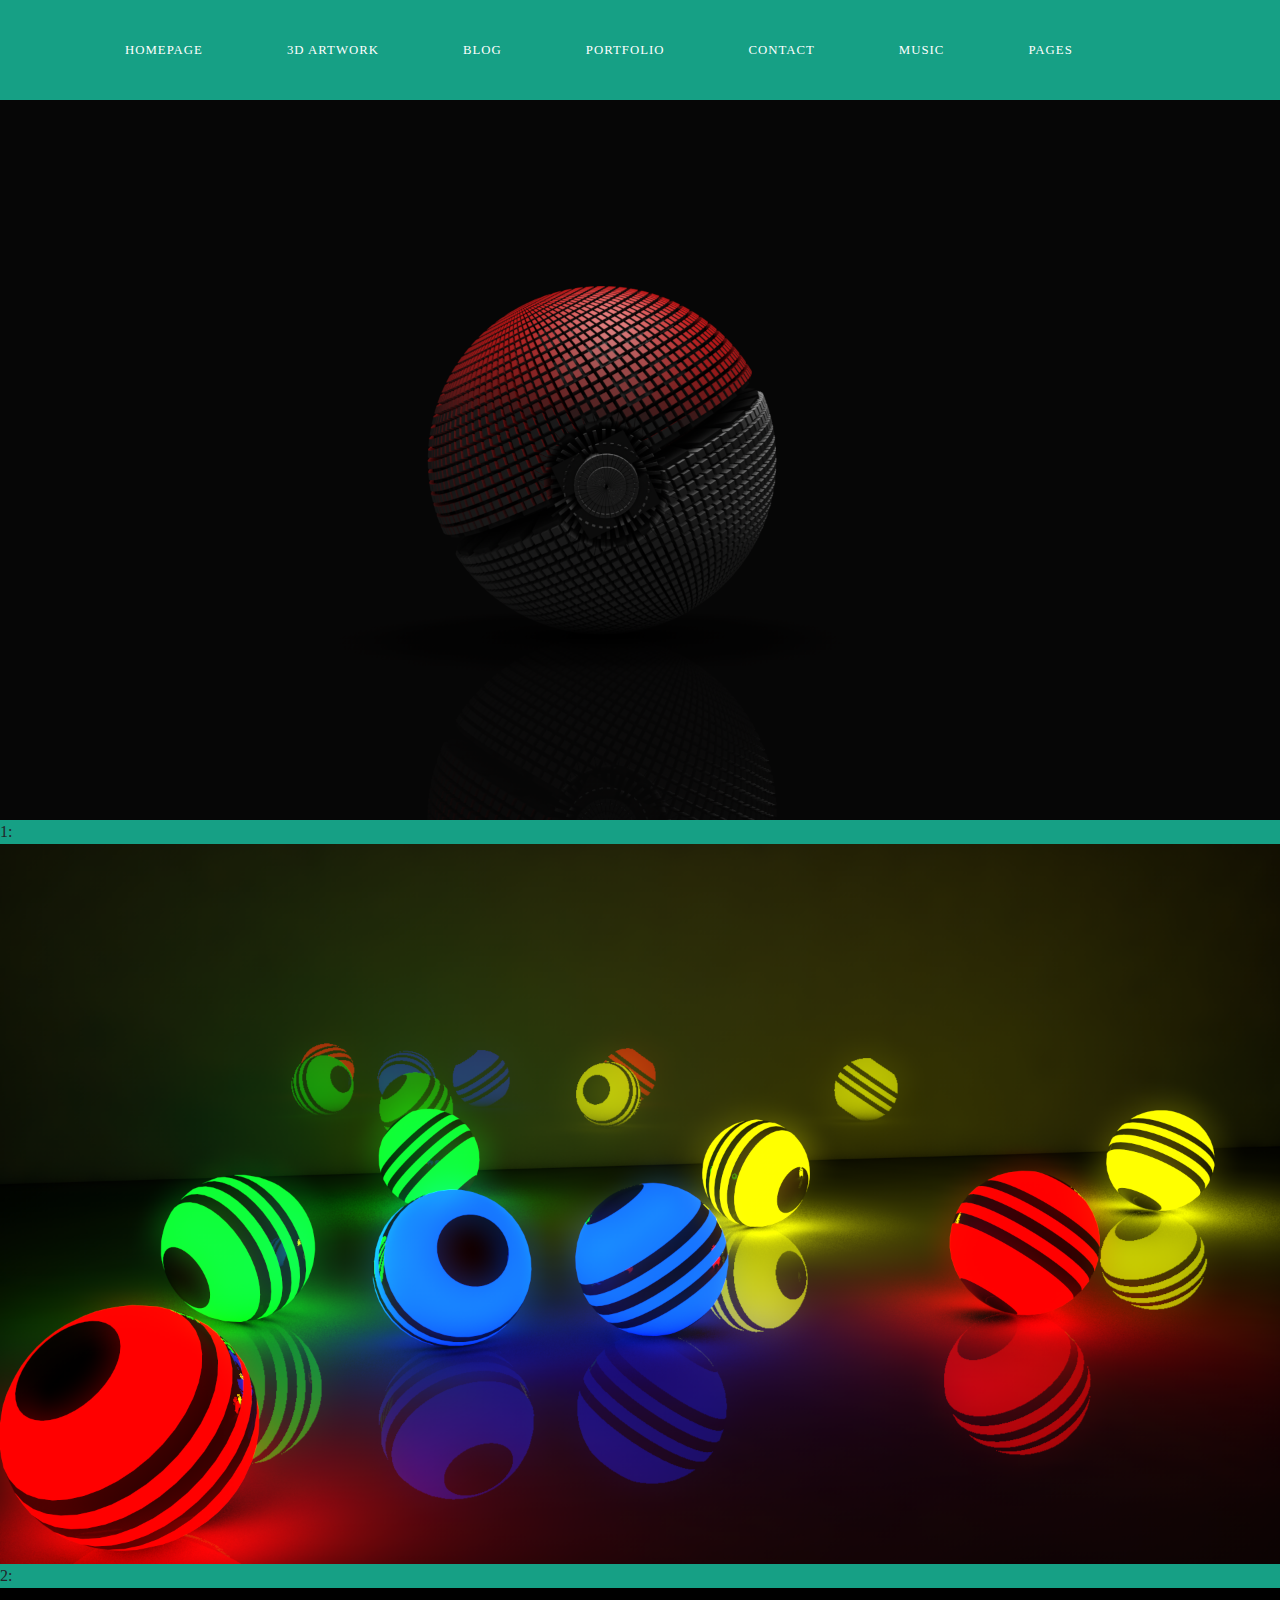
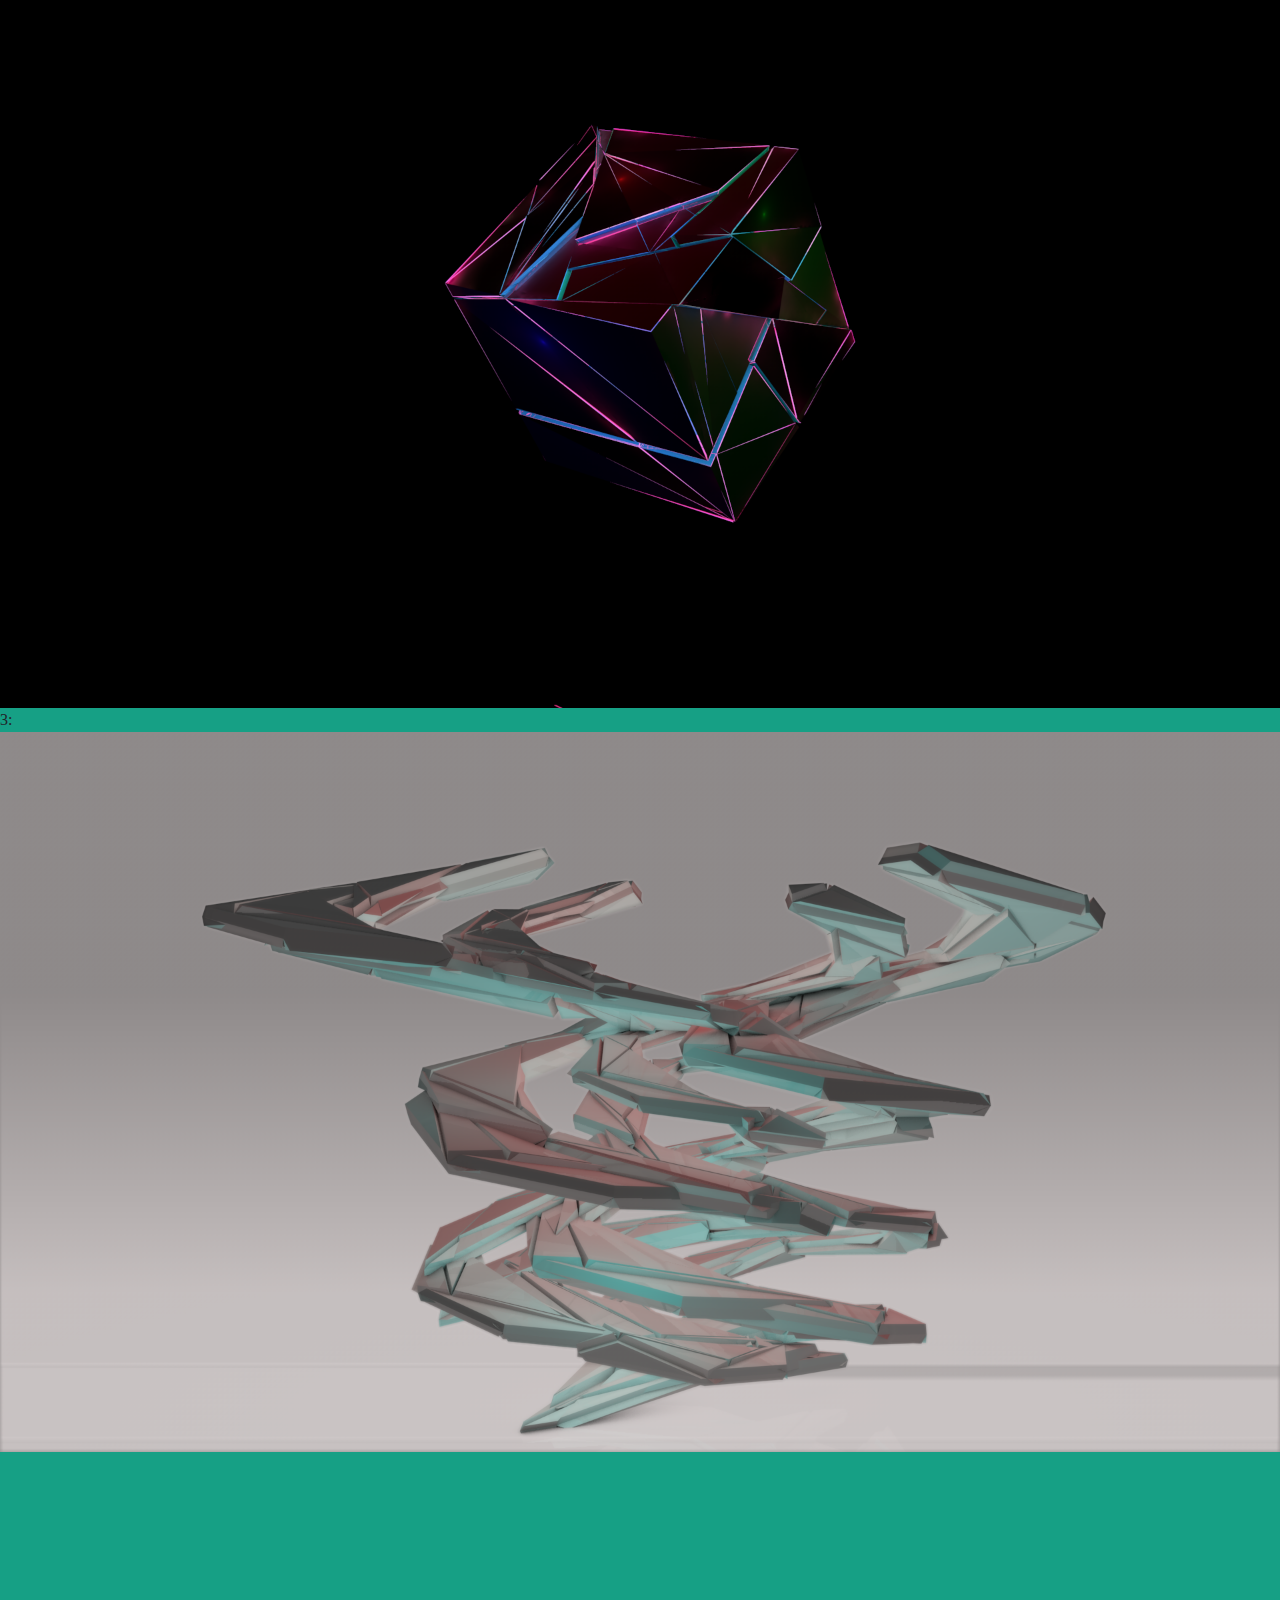
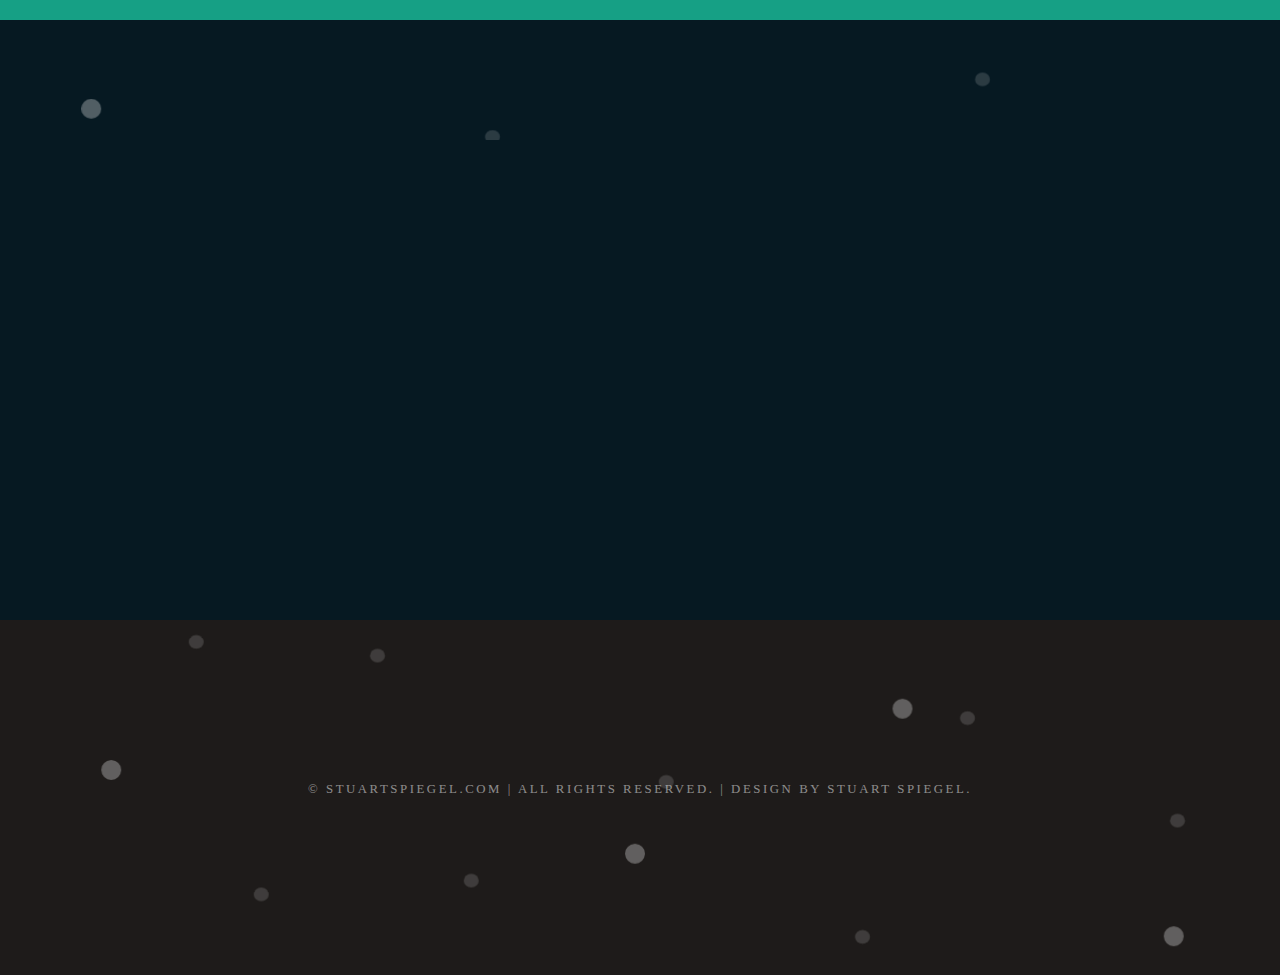
==== 3D Artwork/3DArtwork.html @ cf5a098a "Update to my Website" ====
<!-- Stuart Spiegel, Date: 2/25/2019 -->
<!DOCTYPE html>
<html lang="en">
<html>
  <head>
   <!-- Bootstrap CSS -->
   
<link rel="stylesheet" href="https://stackpath.bootstrapcdn.com/bootstrap/4.3.1/css/bootstrap.min.css" integrity="sha384-ggOyR0iXCbMQv3Xipma34MD+dH/1fQ784/j6cY/iJTQUOhcWr7x9JvoRxT2MZw1T" crossorigin="anonymous">
<!-- jQuery first, then Popper.js, then Bootstrap JS -->
<script src="https://code.jquery.com/jquery-3.3.1.slim.min.js" integrity="sha384-q8i/X+965DzO0rT7abK41JStQIAqVgRVzpbzo5smXKp4YfRvH+8abtTE1Pi6jizo" crossorigin="anonymous"></script>
<script src="https://cdnjs.cloudflare.com/ajax/libs/popper.js/1.14.7/umd/popper.min.js" integrity="sha384-UO2eT0CpHqdSJQ6hJty5KVphtPhzWj9WO1clHTMGa3JDZwrnQq4sF86dIHNDz0W1" crossorigin="anonymous"></script>
<script src="https://stackpath.bootstrapcdn.com/bootstrap/4.3.1/js/bootstrap.min.js" integrity="sha384-JjSmVgyd0p3pXB1rRibZUAYoIIy6OrQ6VrjIEaFf/nJGzIxFDsf4x0xIM+B07jRM" crossorigin="anonymous"></script>
   <!-- Ref to style sheet -->
<link rel="stylesheet" href="/css/main.css">
<link rel="stylesheet" href="/css/button.css">
<link rel="stylesheet" href="/css/fonts.css">
<link rel="stylesheet" href="/css/Snow.css">
<link rel="stylesheet" href="/css/effects.css">
   <!-- ********************************************************************************** -->
  </head>
<body>
  <div id="wrapper">
    <div id="menu-wrapper">
      <div id="menu" class="container">
        <ul>
          <li><a href="/index.html">Homepage</a></li>
            <li><a href="/3D Artwork/3DArtwork.html">3D ArtWork</a></li>
            <li><a href="/Blog/blog.html">Blog</a></li>
            <li><a href="/Portfolio/Portfolio.html">Portfolio</a></li>
            <li><a href="/Contact/Contact.html">Contact</a></li>
            <li><a href='/Music/music.html'>Music</a></li>
            <li><a href="/Pages/pages.html">Pages</a></li>
        </ul>
      </div>
      <!-- end #menu -->
  <!-- ************************************************************************************* -->
<div class="gallery">
  <a target="_blank" href="pokeball.jpg">
    <img src="/img/pokeball.png" alt="Pokeball" width=100% height=100%>
  </a>
  <div class="desc">1: </div>
</div>

<div class="gallery">
  <a target="_blank" href="glow.png">
    <img src="/img/glow.png" alt="Glow" width=100% height=100%>
  </a>
  <div class="desc">2: </div>
</div>

<div class="gallery">
  <a target="_blank" href="surface.png">
    <img src="/img/surface.png" alt="Surface" width=100% height=100%>
  </a> 
  <div class="desc">3: </div>
</div>

<div class="gallery">
  <a target="_blank" href=curve.png>
    <img src="/img/curve.png" alt="Curve" width=100%  height=100%>
  </a>
</div>

<!-- End Gallery -->
<br>
<br>
<br>
<br>
  <br>
  <br>
  <br>
<!-- Start SNOW_ANIMATION Code -->
<div class="hero">
    <div class="snow">
        <svg xmlns="http://www.w3.org/2000/svg" viewBox="0 0 1024 1536" preserveAspectRatio="xMidYMax slice">
        <g fill="#FFF" fill-opacity=".15" transform="translate(55 42)">
         <g id="snow-bottom-layer">
          <ellipse cx="6" cy="1009.5" rx="6" ry="5.5"/>
          <ellipse cx="138" cy="1110.5" rx="6" ry="5.5"/>
          <ellipse cx="398" cy="1055.5" rx="6" ry="5.5"/>
          <ellipse cx="719" cy="1284.5" rx="6" ry="5.5"/>
          <ellipse cx="760" cy="1155.5" rx="6" ry="5.5"/>
          <ellipse cx="635" cy="1459.5" rx="6" ry="5.5"/>
          <ellipse cx="478" cy="1335.5" rx="6" ry="5.5"/>
          <ellipse cx="322" cy="1414.5" rx="6" ry="5.5"/>
          <ellipse cx="247" cy="1234.5" rx="6" ry="5.5"/>
          <ellipse cx="154" cy="1425.5" rx="6" ry="5.5"/>
          <ellipse cx="731" cy="773.5" rx="6" ry="5.5"/>
          <ellipse cx="599" cy="874.5" rx="6" ry="5.5"/>
          <ellipse cx="339" cy="819.5" rx="6" ry="5.5"/>
          <ellipse cx="239" cy="1004.5" rx="6" ry="5.5"/>
          <ellipse cx="113" cy="863.5" rx="6" ry="5.5"/>
          <ellipse cx="102" cy="1223.5" rx="6" ry="5.5"/>
          <ellipse cx="395" cy="1155.5" rx="6" ry="5.5"/>
          <ellipse cx="826" cy="943.5" rx="6" ry="5.5"/>
          <ellipse cx="626" cy="1054.5" rx="6" ry="5.5"/>
          <ellipse cx="887" cy="1366.5" rx="6" ry="5.5"/>
          <ellipse cx="6" cy="241.5" rx="6" ry="5.5"/>
          <ellipse cx="138" cy="342.5" rx="6" ry="5.5"/>
          <ellipse cx="398" cy="287.5" rx="6" ry="5.5"/>
          <ellipse cx="719" cy="516.5" rx="6" ry="5.5"/>
          <ellipse cx="760" cy="387.5" rx="6" ry="5.5"/>
          <ellipse cx="635" cy="691.5" rx="6" ry="5.5"/>
          <ellipse cx="478" cy="567.5" rx="6" ry="5.5"/>
          <ellipse cx="322" cy="646.5" rx="6" ry="5.5"/>
          <ellipse cx="247" cy="466.5" rx="6" ry="5.5"/>
          <ellipse cx="154" cy="657.5" rx="6" ry="5.5"/>
          <ellipse cx="731" cy="5.5" rx="6" ry="5.5"/>
          <ellipse cx="599" cy="106.5" rx="6" ry="5.5"/>
          <ellipse cx="339" cy="51.5" rx="6" ry="5.5"/>
          <ellipse cx="239" cy="236.5" rx="6" ry="5.5"/>
          <ellipse cx="113" cy="95.5" rx="6" ry="5.5"/>
          <ellipse cx="102" cy="455.5" rx="6" ry="5.5"/>
          <ellipse cx="395" cy="387.5" rx="6" ry="5.5"/>
          <ellipse cx="826" cy="175.5" rx="6" ry="5.5"/>
          <ellipse cx="626" cy="286.5" rx="6" ry="5.5"/>
          <ellipse cx="887" cy="598.5" rx="6" ry="5.5"/>
         </g>
        </g>
        <g fill="#FFF" fill-opacity=".3" transform="translate(65 63)">
         <g id="snow-top-layer">
          <circle cx="8" cy="776" r="8"/>
          <circle cx="189" cy="925" r="8"/>
          <circle cx="548" cy="844" r="8"/>
          <circle cx="685" cy="1115" r="8"/>
          <circle cx="858" cy="909" r="8"/>
          <circle cx="874" cy="1438" r="8" transform="rotate(180 874 1438)"/>
          <circle cx="657" cy="1256" r="8" transform="rotate(180 657 1256)"/>
          <circle cx="443" cy="1372" r="8" transform="rotate(180 443 1372)"/>
          <circle cx="339" cy="1107" r="8" transform="rotate(180 339 1107)"/>
          <circle cx="24" cy="1305" r="8" transform="rotate(180 24 1305)"/>
          <circle cx="8" cy="8" r="8"/>
          <circle cx="189" cy="157" r="8"/>
          <circle cx="548" cy="76" r="8"/>
          <circle cx="685" cy="347" r="8"/>
          <circle cx="858" cy="141" r="8"/>
          <circle cx="874" cy="670" r="8" transform="rotate(180 874 670)"/>
          <circle cx="657" cy="488" r="8" transform="rotate(180 657 488)"/>
          <circle cx="443" cy="604" r="8" transform="rotate(180 443 604)"/>
          <circle cx="339" cy="339" r="8" transform="rotate(180 339 339)"/>
          <circle cx="24" cy="537" r="8" transform="rotate(180 24 537)"/>
         </g>
        </g>
    </svg>
    </div>
    <br>
    <br>
    <br>
    <br>
    <br>
  <!-- Primary Div for Animation -->
  <div class="hero">
    
  </div>
<!-- END ANIMATION -->    
</body>
<!-- start footer -->
<div id="footer-wrapper">
  <div id="copyright" class="container">
  	<p>&copy; StuartSpiegel.com | All rights reserved. | Design by Stuart Spiegel.</p>
  </div>
<!--********************************************************-->
</html>
---- css/main.css ----
/*
CSS DOC 1: ref
Author: Stuart Spiegel
Date: 2/22/2019
Updated: 6/25/2019
Updated: 9/8/2019
*/

/*
--CSS Definitions for BACKGROUND and FOREGROUND Page Elements --
*/

html, body{
	font-family: 'Times New Roman', Times, serif;
	background-position: center;
	background-color: #3f3f3f;
	height: auto;
	width: auto;
	overflow-x: hidden;
	overflow-y: auto;
}

img.frame {
	/* Set rules to fill background */
	min-height: 100%;
	min-width: auto;
	  
	/* Set up proportionate scaling */
	width: auto;
	height: auto;
	
	/* Set up positioning */
	position: fixed;
	top: 0;
	left: 0;
  }

/* Rules for the Main Content Container */
#container { margin: 0 auto; width: 989px; background: white; overflow-y: auto; }


/*
Slight Menu Shadow 
*/
menu {
	box-shadow: 5px 10px #888888;
}

h1, h2, h3 {
	font-family: Arial, Helvetica, sans-serif;
	font-size: 42;
	text-align: center;
	letter-spacing: 18pt;
	margin: 0;
	padding: 0;
	color: #333333;
}
h4 {
	font-family: Verdana, Geneva, Tahoma, sans-serif;
	text-shadow: 0 1px 1px #fff;
	text-align: center;
	font-size: 24pt;

}
/*
Header_5 is defined for the log-in page ONLY
*/
h5 {
	font-family: 'Times New Roman', Times, serif;
	color: greenyellow;

}


hr {
margin: 17px 0 18px;
height: 0;
clear: both;
}

/* CSS for Link Table Element */
.table a
{
    display:block;
	text-decoration:none;
}

/* Style for Color chaning Span */
span:nth-child(1){
    color:blue;
}
span:nth-child(2){
    color: aqua;
}
span:nth-child(3){
    color: red;
}
span:nth-child(4){
	color: orange;
}
span:nth-child(5){
	color: green;
}
span:nth-child(6){
	color: yellow;
}

/*********************************************************************************/
/* List Styles                                                                   */
/*********************************************************************************/

	ul.style1
	{
		margin: 0;
		padding: 0;
		list-style: none;
	}

	ul.style1 li
	{
		border-top: solid 1px #E5E5E5;
		padding: 0.8em 0;
		align-content: center;

	}

	ul.style1 li:first-child
	{
		border-top: 0;
		padding-top: 0;
	}

	ul.style2
	{
		margin: 0;
		padding: 0;
		list-style: none;
	}

	ul.style2 li
	{
		border-top: solid 1px #E5E5E5;
		padding: 0.80em 0;
	}

	ul.style2 li:first-child
	{
		border-top: 0;
		padding-top: 0;
	}

/*********************************************************************************/
/* Social Icon Styles                                                            */
/*********************************************************************************/

	ul.contact
	{
		margin: 0;
		padding: 1.5em 0em 2.5em 0em;
		list-style: none;
	}

	ul.contact li
	{
		display: inline-block;
		padding: 0em 0.30em;
		font-size: 1em;
		content: "";
 		position: absolute;
 		z-index: 2;
 		left: 0;
 		right: 0;	
	}

	ul.contact li span
	{
		display: none;
		margin: 0;
		padding: 0;
	}

	ul.contact li a
	{
		color: #FFF;
		content: "";
 		position: absolute;
 		z-index: 2;
 		left: 0;
 		right: 0;	
	}

	 ul.contact li a:before
	{
		display: inline-block;
		background: #3f3f3f;
		width: 40px;
		height: 40px;
		line-height: 40px;
		text-align: center;
		color: #FFFFFF;
	} 

	

	ul.contact li a.icon-twitter:before { background: #2DAAE4; }
	ul.contact li a.icon-facebook:before { background: #39599F; }
	ul.contact li a.icon-dribbble:before { background: #C4376B;	}
	ul.contact li a.icon-tumblr:before { background: #31516A; }
	ul.contact li a.icon-rss:before { background: #F2600B; }


/*********************************************************************************/
/* Heading Titles                                                                */
/*********************************************************************************/

	.title
	{
		margin-bottom: 2em;
		text-transform: uppercase;
	}

	.title h2
	{
		font-weight: 400;
		font-size: 2em;
		color: #16a085;
		
	}

	.title .byline
	{
		letter-spacing: 0.15em;
		text-transform: uppercase;
		font-weight: 400;
		font-size: 0.90em;
		color: #6F6F6F;
		
	}

/** WRAPPER */

#wrapper {
	overflow-y: hidden;
}

.clearfix {
	clear: both;
}


/*********************************************************************************/
/* Wrappers                                                                      */
/*********************************************************************************/

#header-wrapper
{
	overflow: hidden;
	overflow-y: hidden;
	padding: 1em -1em -1em 0em;
	background: #333333;
}


/*********************************************************************************/
/* Header                                                                        */
/*********************************************************************************/

	#header
	{
		position: center;
		overflow: hidden;
		text-align: center;
	}

/*********************************************************************************/
/* Logo                                                                          */
/*********************************************************************************/

	#logo
	{
		width: 100%;
		height: 100%;
		margin: 0, 0, 0, 0;
		padding: -2em -2em;
		letter-spacing: 24pt;
		font-size: 42pt;
		font-family: 'Courier New', Courier;
		text-transform: uppercase;
		text-decoration-style: dashed;
		overflow-y: hidden; overflow-x:hidden;

		
	}

	#logo h1
	{
		letter-spacing: 24pt;
		font-size: 24pt;
		font-family: Cambria, Cochin, Georgia, Times, 'Times New Roman', serif;
		color: silver;
		overflow-y: auto; overflow-x:hidden;
		
	}

	#logo p
	{
		letter-spacing: 0.40em;
		color: #FFF;
	}

	#logo a
	{
		text-decoration: darkgoldenrod;
		color: #FFF;
	}

	

/*********************************************************************************/
/* Banner                                                                        */
/*********************************************************************************/


	/*This was the location of ERROR: Scrool bar in banner */
	/* Fixed by overflow-y: hidden not scroll */
	#banner
	{
		height: 100%;
		overflow-y: hidden; overflow-x:hidden;
	}


/** MENU */

#menu-wrapper
{
	background: #16a085;
	overflow: hidden;
}

#menu {
	overflow: hidden;
	height: 100px;
}

#menu ul {
	margin: 0;
	padding: 0px 0px 0px 0px;
	list-style: none;
	line-height: normal;
	text-align: left;
	text-decoration-style: dashed;
	text-decoration-color: blueviolet;
}

#menu li {
	display: inline-block;
	text-decoration-color: #C4376B;
}

#menu a {
	display: block;
	letter-spacing: 1px;
	padding: 0px 40px;
	text-decoration: slateblue;
	text-align: center;
	text-transform: uppercase;
	font-size: 0.80em;
	line-height: 100px;
	border: none;
	color: #FFF;
	
}

   #menu li a:before {
	content: "";
	position: absolute;
	z-index: -2;
	left: 0;
	right: 100%;
	bottom: 50%;
	background: #15bf86; /*** COLOR OF THE LINE ***/
	height: 3px; /*** THICKNESS OF THE LINE ***/
	-webkit-transition-property: right;
	transition-property: right;
	-webkit-transition-duration: 0.3s;
	transition-duration: 0.3s;
	-webkit-transition-timing-function: ease-out;
	transition-timing-function: ease-out;
   }
   #menu li a:hover {
	opacity: 1 !important;
	background-color: #C4376B;
   }
   #menu li a:hover:before {
	right: 0;
   }
   #menu li a:before {
	bottom: 10%;
   }

/** PAGE */

#page
{
	position: relative;
	overflow: auto;
	align-content: center;
	

}


/** CONTENT */

#content
{
	float: left;
	width: auto;
	height: auto;
	align-content: center;
}

/*********************************************************************************/
/* Sidebar                                                                       */
/*********************************************************************************/

	#sidebar
	{
		float: right;
		width: 354px;
	}

	#sidebar .title h2
	{
		font-size: 1.6em;
	}

	#sidebar .box1
	{
		margin-bottom: 3em;
	}


/*********************************************************************************/
/* Copyright                                                                     */
/*********************************************************************************/

	#copyright
	{
		overflow: hidden;
		padding: 5em 0em;
		text-align: center;
	}

	#copyright p
	{
		letter-spacing: 0.20em;
		text-align: center;
		text-transform: uppercase;
		font-size: 0.80em;
		color: rgba(255,255,255,.5);
	}

	#copyright a
	{
		text-decoration: none;
		color: rgba(255,255,255,.7);
	}

/*********************************************************************************/
/* Welcome                                                                       */
/*********************************************************************************/

	#welcome
	{
		overflow: hidden;
		padding: 5em 0em;
		border-bottom: 1px solid #E5E5E5;
		text-align: center;
	}

	#welcome h2
	{
		letter-spacing: 0.20em;
		text-transform: uppercase;
		font-size: 2.6em;
	}

	#welcome p
	{
		font-size: 1.3em;
	}

	#welcome .byline
	{
		display: block;
		padding: 0em 0em 1.5em 0em;
		letter-spacing: 0.15em;
		text-transform: uppercase;
		font-weight: 400;
		font-size: 1.2em;
		color: #6F6F6F;
	}

/*********************************************************************************/
/* Portfolio                                                                     */
/*********************************************************************************/

	#portfolio-wrapper
	{
		background: rgba(0,0,0,.04);
		padding: 6em 0em;
		color: rgba(255,255,255,.7);
	}

	#portfolio
	{
		overflow: hidden;
	}

	#portfolio .title h2
	{
		font-size: 1.2em;
		color: #FFF;
	}

	#portfolio .byline
	{
		font-size: 1em;
		color: #EEA7C1;
	}

	#column1,
	#column2,
	#column3,
	#column4
	{
		width: 282px;
	}

	#column1,
	#column2
	{
		float: left;
		margin-right: 24px;
	}

	#column3
	{
		float: left;
	}

	#column4
	{
		float: right;
	}

/*********************************************************************************/
/* Button Style                                                                  */
/*********************************************************************************/

	.button
	{
		display: inline-block;
		margin-top: 1.5em;
		padding: 1.50em 3em 1.50em 3em;
		background: #16a085;
		text-decoration: none;
		text-transform: uppercase;
		font-weight: 400;
		font-size: 0.90em;
		color: #FFF;
	}

		.button:before
		{
			display: inline-block;
			width: 40px;
			height: 40px;
			line-height: 40px;
			border-radius: 20px;
			text-align: center;
			color: #FFF;
		}

/*********************************************************************************/
/* Footer                                                                        */
/*********************************************************************************/

	#footer-wrapper
	{
		overflow: hidden;
		padding: 5em 0em;
		background: #1E1B1A;
		overflow-x: auto;
	}

	#footer
	{
		color: #ADADAD;
		overflow-x: auto;
	}

	#footer .title h2
	{
		font-weight: 400;
		font-size: 1.2em;
		color: #FFF;
	}

	#footer .title
	{
		border-color: #2D2926 !important;
	}

	#footer .style1 li
	{
		border-color: #2D2926 !important;
	}

	#footer .style1 a
	{
		font-size:1em;
		color: #B1B1B1;
	}

	#box1
	{
		float: left;
		width: 354px;
		margin-right: 24px;
		padding-right: 30px;
	}

	#box2
	{
		float: left;
		width: 200px;
		margin-left: 24px;
		padding-right: 0px;
	}

	#box3
	{
		float: right;
		width: 300px;
		padding-left: 0px;
	}

  /* Set a style for all buttons */
  button {
	background-color: #4CAF50;
	color: white;
	padding: 14px 20px;
	margin: 8px 0;
	border: none;
	cursor: pointer;
	width: 100%;
  }
  
  /* Add a hover effect for buttons */
  button:hover {
	opacity: 0.8;
  }
  
  /* Extra style for the cancel button (red) */
  .cancelbtn {
	width: auto;
	padding: 10px 18px;
	background-color: #f44336;
  }
  
  /* Center the avatar image inside this container */
  .imgcontainer {
	text-align: center;
	margin: 24px 0 12px 0;
  }
  
  
  /* The "Forgot password" text */
  span.psw {
	float: right;
	padding-top: 16px;
  }
  
  /* Change styles for span and cancel button on extra small screens */
  @media screen and (max-width: 300px) {
	span.psw {
	  display: block;
	  float: none;
	}
	.cancelbtn {
	  width: 100%;
	}
  }

  /* Clear floats */
  .clearfix::after {
	content: "";
	clear: both;
	display: table;
  }
  
  /* Change styles for cancel button and signup button on extra small screens */
  @media screen and (max-width: 300px) {
	.cancelbtn, .signupbtn {
	  width: 100%;
	}
  }

  /*
  Scaling Properties:
  */
  @viewport {
	width: device-width ;
	zoom: 1.0 ;
  }

  @-ms-viewport {
	width: device-width ;
  }
  /*
  Scaling for mobile Resolutions 
  */
  @media screen and (max-width: 320px) {
	/* comes into effect for screens less than or equal to 320 pixels */
	#somethingorother {
	  width: 120px ;
	}
  }
  @media screen and (min-width: 321px) and (max-width: 480px) {
	/* comes into effect for screens between 321 and 480 pixels (inclusive) */
	#somethingorother {
	  width: 320px ;
	}
  }
  @media screen and (min-width: 481px) {
	/* comes into effect for screens larger than or equal to 481 pixels */
	#somethingorother {
	  width: 480px ;
	}
  }
---- css/button.css ----
* {
  box-sizing: border-box;
  overflow: hidden;
  
}
/*
Style the form and form border 
*/
form{
  width: 100%;
  padding: 20px;
}

/*
style the login button
*/
button.loginbtn {
  width: 50%;
  align-content: center;
}

/*
Style the Cancel Button
*/
button.cancelbtn{
  width: 50%;
  align-content: center;
}


/* Style the search field */
form.input input[type=text] {
  padding: 10px;
  font-size: 17px;
  border: 1px solid grey;
  float: left;
  width: 80%;
  background: #f1f1f1;
}

/* Style the submit button */
form.button {
  display:inline-block;
  min-width: 50px;
  width: 80px;
  padding:5px 10px;
  background: #2196F3;
  color: white;
  font-size: 17px;
  border: 1px solid grey;
  border-left: none; /* Prevent double borders */
  cursor: pointer;
}


form.example button:hover {
  background: #0b7dda;
}

/* Clear floats */
form.example::after {
  content: "";
  clear: both;
  display: table;
}
---- css/fonts.css ----
@charset 'UTF-8';

@font-face
{
	font-family: 'FontAwesome';
	src: url('fonts/fontawesome-webfont.eot?v=3.0.1');
	src: url('fonts/fontawesome-webfont.eot?#iefix&v=3.0.1') format('embedded-opentype'),
	     url('fonts/fontawesome-webfont.woff?v=3.0.1') format('woff'),
	     url('fonts/fontawesome-webfont.ttf?v=3.0.1') format('truetype'),
	     url('fonts/fontawesome-webfont.svg#FontAwesome') format('svg');
	font-weight: normal;
	font-style: normal;
}

@font-face
{
	font-family: 'Font-Awesome-Social';
	src: url('fonts/fontawesome-social-webfont.eot');
	src: url('fonts/fontawesome-social-webfont.eot?#iefix') format('embedded-opentype'),
	     url('fonts/fontawesome-social-webfont.woff') format('woff'),
		 url('fonts/fontawesome-social-webfont.ttf') format('truetype'),
		 url('fonts/fontawesome-social-webfont.svg#Font-Awesome-More') format('svg');
	font-weight: normal;
	font-style: normal;
}

/*********************************************************************************/
/* Icons                                                                         */
/*********************************************************************************/

	.icon
	{
		text-decoration: none;
	}

		.icon:before
		{
			font-size: 1.25em;
			text-decoration: none;
			font-family: FontAwesome;
			font-weight: normal;
			font-style: normal;
			-webkit-text-rendering: optimizeLegibility;
			-moz-text-rendering: optimizeLegibility;
			-ms-text-rendering: optimizeLegibility;
			-o-text-rendering: optimizeLegibility;
			text-rendering: optimizeLegibility;
			-webkit-font-smoothing: antialiased;
			-moz-font-smoothing: antialiased;
			-ms-font-smoothing: antialiased;
			-o-font-smoothing: antialiased;
			font-smoothing: antialiased;
			-webkit-font-feature-settings: "liga" 1, "dlig" 1;
			-moz-font-feature-settings: "liga=1, dlig=1";
			-ms-font-feature-settings: "liga" 1, "dlig" 1;
			-o-font-feature-settings: "liga" 1, "dlig" 1;
			font-feature-settings: "liga" 1, "dlig" 1;
		}

		.icon-glass:before                { content: "\f000"; }
		.icon-music:before                { content: "\f001"; }
		.icon-search:before               { content: "\f002"; }
		.icon-envelope:before             { content: "\f003"; }
		.icon-heart:before                { content: "\f004"; }
		.icon-star:before                 { content: "\f005"; }
		.icon-star-empty:before           { content: "\f006"; }
		.icon-user:before                 { content: "\f007"; }
		.icon-film:before                 { content: "\f008"; }
		.icon-th-large:before             { content: "\f009"; }
		.icon-th:before                   { content: "\f00a"; }
		.icon-th-list:before              { content: "\f00b"; }
		.icon-ok:before                   { content: "\f00c"; }
		.icon-remove:before               { content: "\f00d"; }
		.icon-zoom-in:before              { content: "\f00e"; }

		.icon-zoom-out:before             { content: "\f010"; }
		.icon-off:before                  { content: "\f011"; }
		.icon-signal:before               { content: "\f012"; }
		.icon-cog:before                  { content: "\f013"; }
		.icon-trash:before                { content: "\f014"; }
		.icon-home:before                 { content: "\f015"; }
		.icon-file:before                 { content: "\f016"; }
		.icon-time:before                 { content: "\f017"; }
		.icon-road:before                 { content: "\f018"; }
		.icon-download-alt:before         { content: "\f019"; }
		.icon-download:before             { content: "\f01a"; }
		.icon-upload:before               { content: "\f01b"; }
		.icon-inbox:before                { content: "\f01c"; }
		.icon-play-circle:before          { content: "\f01d"; }
		.icon-repeat:before               { content: "\f01e"; }

		/* \f020 doesn't work in Safari. all shifted one down */
		.icon-refresh:before              { content: "\f021"; }
		.icon-list-alt:before             { content: "\f022"; }
		.icon-lock:before                 { content: "\f023"; }
		.icon-flag:before                 { content: "\f024"; }
		.icon-headphones:before           { content: "\f025"; }
		.icon-volume-off:before           { content: "\f026"; }
		.icon-volume-down:before          { content: "\f027"; }
		.icon-volume-up:before            { content: "\f028"; }
		.icon-qrcode:before               { content: "\f029"; }
		.icon-barcode:before              { content: "\f02a"; }
		.icon-tag:before                  { content: "\f02b"; }
		.icon-tags:before                 { content: "\f02c"; }
		.icon-book:before                 { content: "\f02d"; }
		.icon-bookmark:before             { content: "\f02e"; }
		.icon-print:before                { content: "\f02f"; }

		.icon-camera:before               { content: "\f030"; }
		.icon-font:before                 { content: "\f031"; }
		.icon-bold:before                 { content: "\f032"; }
		.icon-italic:before               { content: "\f033"; }
		.icon-text-height:before          { content: "\f034"; }
		.icon-text-width:before           { content: "\f035"; }
		.icon-align-left:before           { content: "\f036"; }
		.icon-align-center:before         { content: "\f037"; }
		.icon-align-right:before          { content: "\f038"; }
		.icon-align-justify:before        { content: "\f039"; }
		.icon-list:before                 { content: "\f03a"; }
		.icon-indent-left:before          { content: "\f03b"; }
		.icon-indent-right:before         { content: "\f03c"; }
		.icon-facetime-video:before       { content: "\f03d"; }
		.icon-picture:before              { content: "\f03e"; }

		.icon-pencil:before               { content: "\f040"; }
		.icon-map-marker:before           { content: "\f041"; }
		.icon-adjust:before               { content: "\f042"; }
		.icon-tint:before                 { content: "\f043"; }
		.icon-edit:before                 { content: "\f044"; }
		.icon-share:before                { content: "\f045"; }
		.icon-check:before                { content: "\f046"; }
		.icon-move:before                 { content: "\f047"; }
		.icon-step-backward:before        { content: "\f048"; }
		.icon-fast-backward:before        { content: "\f049"; }
		.icon-backward:before             { content: "\f04a"; }
		.icon-play:before                 { content: "\f04b"; }
		.icon-pause:before                { content: "\f04c"; }
		.icon-stop:before                 { content: "\f04d"; }
		.icon-forward:before              { content: "\f04e"; }

		.icon-fast-forward:before         { content: "\f050"; }
		.icon-step-forward:before         { content: "\f051"; }
		.icon-eject:before                { content: "\f052"; }
		.icon-chevron-left:before         { content: "\f053"; }
		.icon-chevron-right:before        { content: "\f054"; }
		.icon-plus-sign:before            { content: "\f055"; }
		.icon-minus-sign:before           { content: "\f056"; }
		.icon-remove-sign:before          { content: "\f057"; }
		.icon-ok-sign:before              { content: "\f058"; }
		.icon-question-sign:before        { content: "\f059"; }
		.icon-info-sign:before            { content: "\f05a"; }
		.icon-screenshot:before           { content: "\f05b"; }
		.icon-remove-circle:before        { content: "\f05c"; }
		.icon-ok-circle:before            { content: "\f05d"; }
		.icon-ban-circle:before           { content: "\f05e"; }

		.icon-arrow-left:before           { content: "\f060"; }
		.icon-arrow-right:before          { content: "\f061"; }
		.icon-arrow-up:before             { content: "\f062"; }
		.icon-arrow-down:before           { content: "\f063"; }
		.icon-share-alt:before            { content: "\f064"; }
		.icon-resize-full:before          { content: "\f065"; }
		.icon-resize-small:before         { content: "\f066"; }
		.icon-plus:before                 { content: "\f067"; }
		.icon-minus:before                { content: "\f068"; }
		.icon-asterisk:before             { content: "\f069"; }
		.icon-exclamation-sign:before     { content: "\f06a"; }
		.icon-gift:before                 { content: "\f06b"; }
		.icon-leaf:before                 { content: "\f06c"; }
		.icon-fire:before                 { content: "\f06d"; }
		.icon-eye-open:before             { content: "\f06e"; }

		.icon-eye-close:before            { content: "\f070"; }
		.icon-warning-sign:before         { content: "\f071"; }
		.icon-plane:before                { content: "\f072"; }
		.icon-calendar:before             { content: "\f073"; }
		.icon-random:before               { content: "\f074"; }
		.icon-comment:before              { content: "\f075"; }
		.icon-magnet:before               { content: "\f076"; }
		.icon-chevron-up:before           { content: "\f077"; }
		.icon-chevron-down:before         { content: "\f078"; }
		.icon-retweet:before              { content: "\f079"; }
		.icon-shopping-cart:before        { content: "\f07a"; }
		.icon-folder-close:before         { content: "\f07b"; }
		.icon-folder-open:before          { content: "\f07c"; }
		.icon-resize-vertical:before      { content: "\f07d"; }
		.icon-resize-horizontal:before    { content: "\f07e"; }

		.icon-bar-chart:before            { content: "\f080"; }
		.icon-twitter-sign:before         { content: "\f081"; }
		.icon-facebook-sign:before        { content: "\f082"; }
		.icon-camera-retro:before         { content: "\f083"; }
		.icon-key:before                  { content: "\f084"; }
		.icon-cogs:before                 { content: "\f085"; }
		.icon-comments:before             { content: "\f086"; }
		.icon-thumbs-up:before            { content: "\f087"; }
		.icon-thumbs-down:before          { content: "\f088"; }
		.icon-star-half:before            { content: "\f089"; }
		.icon-heart-empty:before          { content: "\f08a"; }
		.icon-signout:before              { content: "\f08b"; }
		.icon-linkedin-sign:before        { content: "\f08c"; }
		.icon-pushpin:before              { content: "\f08d"; }
		.icon-external-link:before        { content: "\f08e"; }

		.icon-signin:before               { content: "\f090"; }
		.icon-trophy:before               { content: "\f091"; }
		.icon-github-sign:before          { content: "\f092"; }
		.icon-upload-alt:before           { content: "\f093"; }
		.icon-lemon:before                { content: "\f094"; }
		.icon-phone:before                { content: "\f095"; }
		.icon-check-empty:before          { content: "\f096"; }
		.icon-bookmark-empty:before       { content: "\f097"; }
		.icon-phone-sign:before           { content: "\f098"; }
		.icon-twitter:before              { content: "\f099"; }
		.icon-facebook:before             { content: "\f09a"; }
		.icon-github:before               { content: "\f09b"; }
		.icon-unlock:before               { content: "\f09c"; }
		.icon-credit-card:before          { content: "\f09d"; }
		.icon-rss:before                  { content: "\f09e"; }

		.icon-hdd:before                  { content: "\f0a0"; }
		.icon-bullhorn:before             { content: "\f0a1"; }
		.icon-bell:before                 { content: "\f0a2"; }
		.icon-certificate:before          { content: "\f0a3"; }
		.icon-hand-right:before           { content: "\f0a4"; }
		.icon-hand-left:before            { content: "\f0a5"; }
		.icon-hand-up:before              { content: "\f0a6"; }
		.icon-hand-down:before            { content: "\f0a7"; }
		.icon-circle-arrow-left:before    { content: "\f0a8"; }
		.icon-circle-arrow-right:before   { content: "\f0a9"; }
		.icon-circle-arrow-up:before      { content: "\f0aa"; }
		.icon-circle-arrow-down:before    { content: "\f0ab"; }
		.icon-globe:before                { content: "\f0ac"; }
		.icon-wrench:before               { content: "\f0ad"; }
		.icon-tasks:before                { content: "\f0ae"; }

		.icon-filter:before               { content: "\f0b0"; }
		.icon-briefcase:before            { content: "\f0b1"; }
		.icon-fullscreen:before           { content: "\f0b2"; }

		.icon-group:before                { content: "\f0c0"; }
		.icon-link:before                 { content: "\f0c1"; }
		.icon-cloud:before                { content: "\f0c2"; }
		.icon-beaker:before               { content: "\f0c3"; }
		.icon-cut:before                  { content: "\f0c4"; }
		.icon-copy:before                 { content: "\f0c5"; }
		.icon-paper-clip:before           { content: "\f0c6"; }
		.icon-save:before                 { content: "\f0c7"; }
		.icon-sign-blank:before           { content: "\f0c8"; }
		.icon-reorder:before              { content: "\f0c9"; }
		.icon-list-ul:before              { content: "\f0ca"; }
		.icon-list-ol:before              { content: "\f0cb"; }
		.icon-strikethrough:before        { content: "\f0cc"; }
		.icon-underline:before            { content: "\f0cd"; }
		.icon-table:before                { content: "\f0ce"; }

		.icon-magic:before                { content: "\f0d0"; }
		.icon-truck:before                { content: "\f0d1"; }
		.icon-pinterest:before            { content: "\f0d2"; }
		.icon-pinterest-sign:before       { content: "\f0d3"; }
		.icon-google-plus-sign:before     { content: "\f0d4"; }
		.icon-google-plus:before          { content: "\f0d5"; }
		.icon-money:before                { content: "\f0d6"; }
		.icon-caret-down:before           { content: "\f0d7"; }
		.icon-caret-up:before             { content: "\f0d8"; }
		.icon-caret-left:before           { content: "\f0d9"; }
		.icon-caret-right:before          { content: "\f0da"; }
		.icon-columns:before              { content: "\f0db"; }
		.icon-sort:before                 { content: "\f0dc"; }
		.icon-sort-down:before            { content: "\f0dd"; }
		.icon-sort-up:before              { content: "\f0de"; }

		.icon-envelope-alt:before         { content: "\f0e0"; }
		.icon-linkedin:before             { content: "\f0e1"; }
		.icon-undo:before                 { content: "\f0e2"; }
		.icon-legal:before                { content: "\f0e3"; }
		.icon-dashboard:before            { content: "\f0e4"; }
		.icon-comment-alt:before          { content: "\f0e5"; }
		.icon-comments-alt:before         { content: "\f0e6"; }
		.icon-bolt:before                 { content: "\f0e7"; }
		.icon-sitemap:before              { content: "\f0e8"; }
		.icon-umbrella:before             { content: "\f0e9"; }
		.icon-paste:before                { content: "\f0ea"; }
		.icon-lightbulb:before            { content: "\f0eb"; }
		.icon-exchange:before             { content: "\f0ec"; }
		.icon-cloud-download:before       { content: "\f0ed"; }
		.icon-cloud-upload:before         { content: "\f0ee"; }

		.icon-user-md:before              { content: "\f0f0"; }
		.icon-stethoscope:before          { content: "\f0f1"; }
		.icon-suitcase:before             { content: "\f0f2"; }
		.icon-bell-alt:before             { content: "\f0f3"; }
		.icon-coffee:before               { content: "\f0f4"; }
		.icon-food:before                 { content: "\f0f5"; }
		.icon-file-alt:before             { content: "\f0f6"; }
		.icon-building:before             { content: "\f0f7"; }
		.icon-hospital:before             { content: "\f0f8"; }
		.icon-ambulance:before            { content: "\f0f9"; }
		.icon-medkit:before               { content: "\f0fa"; }
		.icon-fighter-jet:before          { content: "\f0fb"; }
		.icon-beer:before                 { content: "\f0fc"; }
		.icon-h-sign:before               { content: "\f0fd"; }
		.icon-plus-sign-alt:before        { content: "\f0fe"; }

		.icon-double-angle-left:before    { content: "\f100"; }
		.icon-double-angle-right:before   { content: "\f101"; }
		.icon-double-angle-up:before      { content: "\f102"; }
		.icon-double-angle-down:before    { content: "\f103"; }
		.icon-angle-left:before           { content: "\f104"; }
		.icon-angle-right:before          { content: "\f105"; }
		.icon-angle-up:before             { content: "\f106"; }
		.icon-angle-down:before           { content: "\f107"; }
		.icon-desktop:before              { content: "\f108"; }
		.icon-laptop:before               { content: "\f109"; }
		.icon-tablet:before               { content: "\f10a"; }
		.icon-mobile-phone:before         { content: "\f10b"; }
		.icon-circle-blank:before         { content: "\f10c"; }
		.icon-quote-left:before           { content: "\f10d"; }
		.icon-quote-right:before          { content: "\f10e"; }

		.icon-spinner:before              { content: "\f110"; }
		.icon-circle:before               { content: "\f111"; }
		.icon-reply:before                { content: "\f112"; }
		.icon-github-alt:before           { content: "\f113"; }
		.icon-folder-close-alt:before     { content: "\f114"; }
		.icon-folder-open-alt:before      { content: "\f115"; }

		.icon-blogger-sign:before,.icon-blogger:before,.icon-delicious:before,.icon-dribbble-sign:before,.icon-dribbble:before,.icon-dropbox:before,.icon-drupal:before,.icon-evernote-sign:before,.icon-evernote:before,.icon-flickr-sign:before,.icon-flickr:before,.icon-forrst-sign:before,.icon-forrst:before,.icon-foursquare-sign:before,.icon-foursquare:before,.icon-git-fork:before,.icon-hacker-news:before,.icon-instagram:before,.icon-lastfm-sign:before,.icon-lastfm:before,.icon-paypal:before,.icon-picasa-sign:before,.icon-picasa:before,.icon-reddit:before,.icon-share-this-sign:before,.icon-share-this:before,.icon-skype:before,.icon-soundcloud:before,.icon-spotify:before,.icon-stack-overflow:before,.icon-tumblr-sign:before,.icon-tumblr:before,.icon-vimeo-sign:before,.icon-vimeo:before,.icon-wordpress-sign:before,.icon-wordpress:before,.icon-yelp-sign:before,.icon-yelp:before,.icon-youtube-sign:before,.icon-youtube:before              {font-family:'Font-Awesome-Social'; }

		.icon-dropbox:before              { content: "\f300"; }
		.icon-drupal:before               { content: "\f301"; }
		.icon-git-fork:before             { content: "\f302"; }
		.icon-instagram:before            { content: "\f303"; }
		.icon-share-this-sign:before      { content: "\f304"; }
		.icon-share-this:before           { content: "\f305"; }
		.icon-foursquare-sign:before      { content: "\f306"; }
		.icon-foursquare:before           { content: "\f307"; }
		.icon-hacker-news:before          { content: "\f308"; }
		.icon-skype:before                { content: "\f309"; }
		.icon-spotify:before              { content: "\f30a"; }
		.icon-soundcloud:before           { content: "\f30b"; }
		.icon-paypal:before               { content: "\f30c"; }
		.icon-youtube-sign:before         { content: "\f30d"; }
		.icon-youtube:before              { content: "\f30e"; }
		.icon-reddit:before               { content: "\f30f"; }
		.icon-blogger-sign:before         { content: "\f310"; }
		.icon-blogger:before              { content: "\f311"; }
		.icon-dribbble-sign:before        { content: "\f312"; }
		.icon-dribbble:before             { content: "\f313"; }
		.icon-evernote-sign:before        { content: "\f314"; }
		.icon-evernote:before             { content: "\f315"; }
		.icon-flickr-sign:before          { content: "\f316"; }
		.icon-flickr:before               { content: "\f317"; }
		.icon-forrst-sign:before          { content: "\f318"; }
		.icon-forrst:before               { content: "\f319"; }
		.icon-delicious:before            { content: "\f31a"; }
		.icon-lastfm-sign:before          { content: "\f31b"; }
		.icon-lastfm:before               { content: "\f31c"; }
		.icon-picasa-sign:before          { content: "\f31d"; }
		.icon-picasa:before               { content: "\f31e"; }
		.icon-stack-overflow:before       { content: "\f320"; }
		.icon-tumblr-sign:before          { content: "\f321"; }
		.icon-tumblr:before               { content: "\f322"; }
		.icon-vimeo-sign:before           { content: "\f323"; }
		.icon-vimeo:before                { content: "\f324"; }
		.icon-wordpress-sign:before       { content: "\f325"; }
		.icon-wordpress:before            { content: "\f326"; }
		.icon-yelp-sign:before            { content: "\f327"; }
		.icon-yelp:before                 { content: "\f328"; }
		.icon-cloud-upload:before		  { content: "\f0ee"; }
		.icon-cloud-download:before		  { content: "\f0ed"; }
© 2019 GitHub, Inc.
Terms
Privacy
Security
Status
Help
Contact GitHub
Pricing
API
Training
Blog
About
---- css/Snow.css ----
@import url('https://fonts.googleapis.com/css?family=Corben:700');

h1 {
	font-family: 'Corben', cursive;
	font-size: 6rem;
	color: white;
	letter-spacing: 0.1rem;
	text-shadow: 0px 3px 3px rgba(0, 0, 0, 0.66);
}

.hero {
	background-image: radial-gradient(20% 35%, #061922 100%);
    min-height: 50vh;
	min-height: 30rem;
	position: relative;
	display: block;
	justify-content: center;
	align-content: center;
	}

.snow {
	position: absolute;
	min-width: 100vw;
	min-height: 100vh;
	height: 100%;
	width: 100%;
	top: 0;
	left: 0;
}


#snow-top-layer {
	will-change: transform;
	transform: translateY(-768px);
	animation: fall 22.5s infinite linear;
}

#snow-bottom-layer {
	will-change: transform;
	transform: translateY(-768px);
	animation: fall 45s infinite linear;
}

@keyframes fall {
	
	100% {
		transform: translateY(0);
	}
	
}
---- css/effects.css ----
﻿#ballWrapper {
    width: 140px;
    height: 300px;
    position: fixed;
    left: 50%;
    top: 50%;
    margin: -150px 0 0 -70px;
}

#ball {
    width: 140px;
    height: 140px;
    border-radius: 70px;
    background: linear-gradient(top, rgba(187,187,187,1) 0%,rgba(119,119,119,1) 99%);
    box-shadow: inset 0 -5px 15px rgba(255,255,255,0.4), inset -2px -1px 40px rgba(0,0,0,0.4), 0 0 1px #000;
}

    #ball::after {
        content: "";
        width: 80px;
        height: 40px;
        position: absolute;
        left: 30px;
        top: 10px;
        background: linear-gradient(top, rgba(232,232,232,1) 0%,rgba(232,232,232,1) 1%,rgba(255,255,255,0) 100%);
        border-radius: 40px / 20px;
    }

#ballShadow {
    width: 60px;
    height: 75px;
    position: absolute;
    z-index: 0;
    bottom: 0;
    left: 50%;
    margin-left: -30px;
    background: rgba(236, 235, 235, 0.1);
    box-shadow: 0px 0 20px 35px rgba(20,20,20,.1);
    border-radius: 30px / 40px;
}

/*
    Do the Animation 
*/
#ball {
    animation: jump 1s infinite;
}

@keyframes jump {
    0% {
        top: 0;
    }

    50% {
        top: 140px;
        height: 140px;
    }

    55% {
        top: 160px;
        height: 120px;
        border-radius: 70px / 60px;
    }

    65% {
        top: 120px;
        height: 140px;
        border-radius: 70px;
    }

    95% {
        top: 0;
    }

    100% {
        top: 0;
    }
}

/*
    Animation Property for shrinking the balls shadow
*/

#ballShadow {
    animation: shrink 1s infinite;
}

@keyframes shrink {
    0% {
        bottom: 0;
        margin-left: -30px;
        width: 60px;
        height: 75px;
        background: rgba(202, 108, 89, 0.1);
        box-shadow: 0px 0 20px 35px rgba(20,20,20,.1);
        border-radius: 30px / 40px;
    }

    50% {
        bottom: 30px;
        margin-left: -10px;
        width: 20px;
        height: 5px;
        background: rgba(20, 20, 20, .3);
        box-shadow: 0px 0 20px 35px rgba(20,20,20,.3);
        border-radius: 20px / 20px;
    }

    100% {
        bottom: 0;
        margin-left: -30px;
        width: 60px;
        height: 75px;
        background: rgba(20, 20, 20, .1);
        box-shadow: 0px 0 20px 35px rgba(20,20,20,.1);
        border-radius: 30px / 40px;
    }
}

/*
    Adding the click effect to the ball that makes it appear as if the ball is moving into the background with a click (Pseudo-active@)
*/

#ballWrapper {
    transform: scale(1);
    transition: all 5s linear 0s;
}

    #ballWrapper:active {
        transform: scale(0);
    }
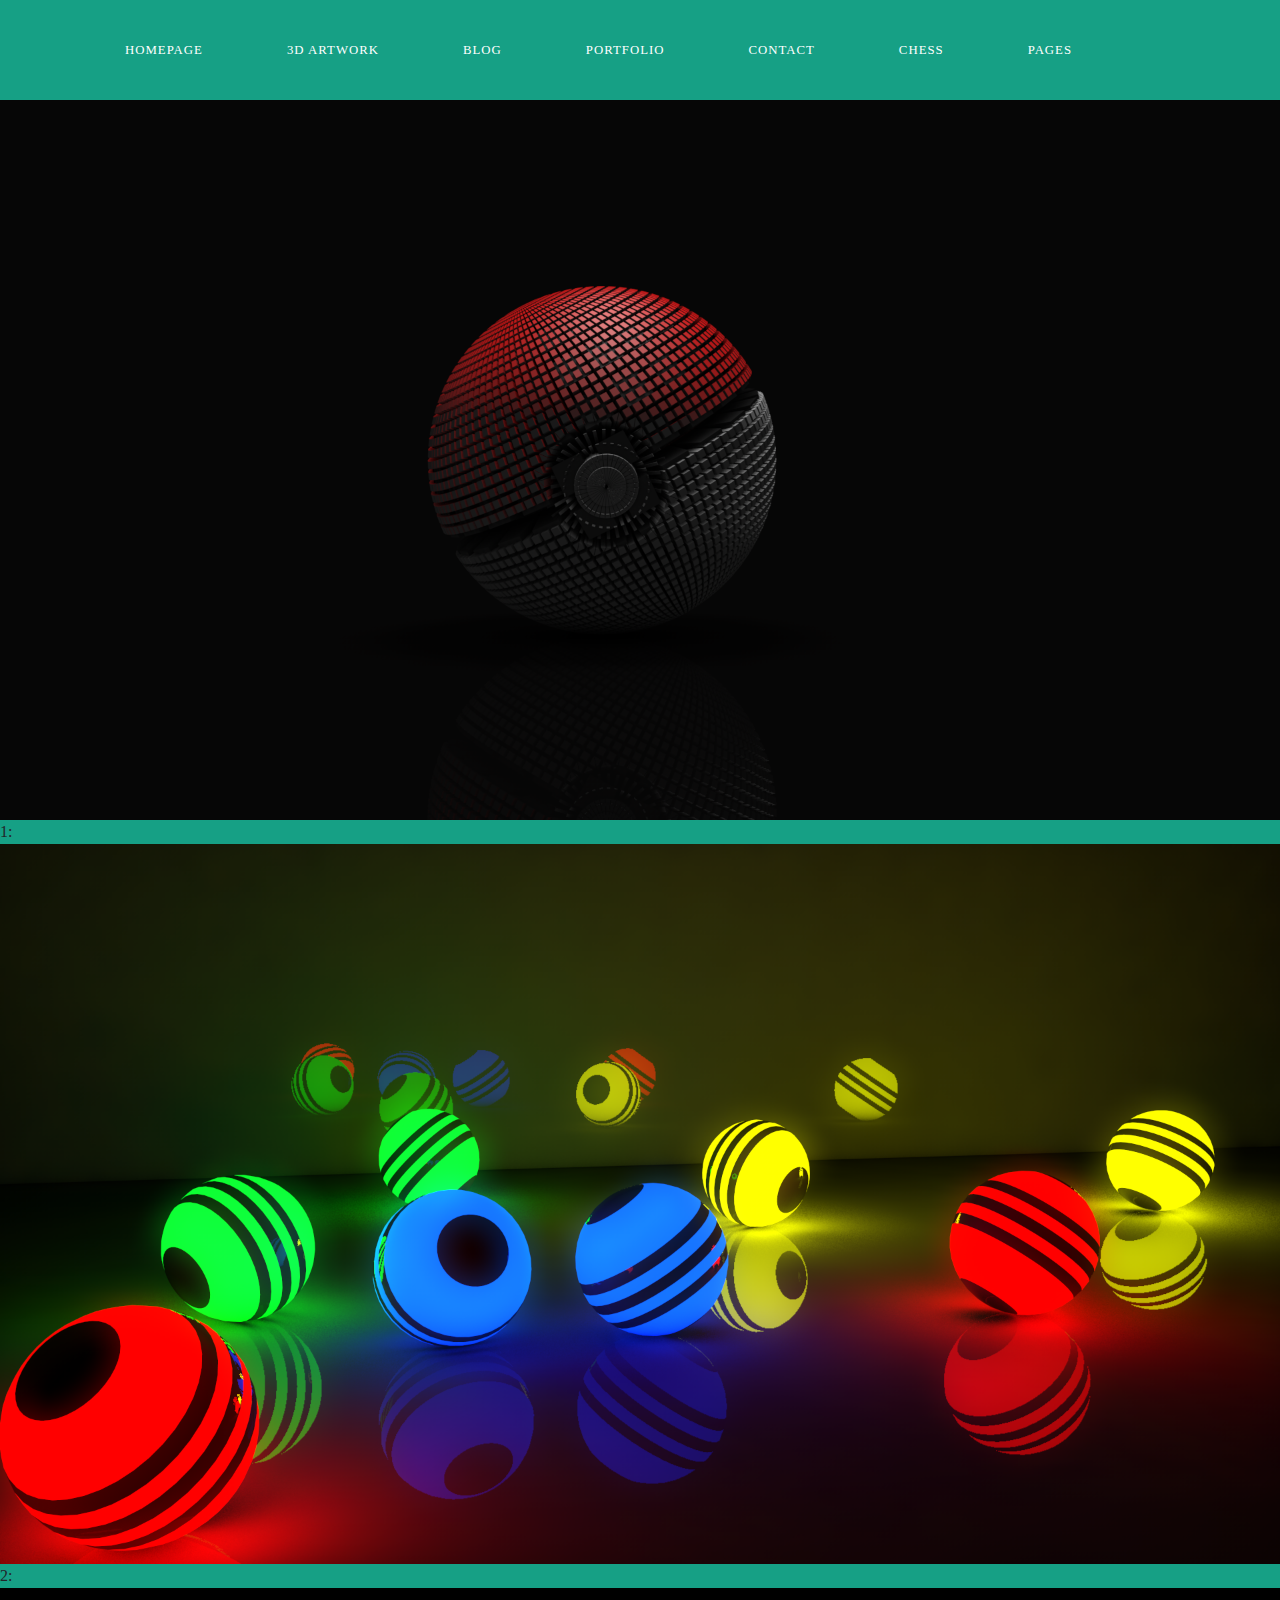
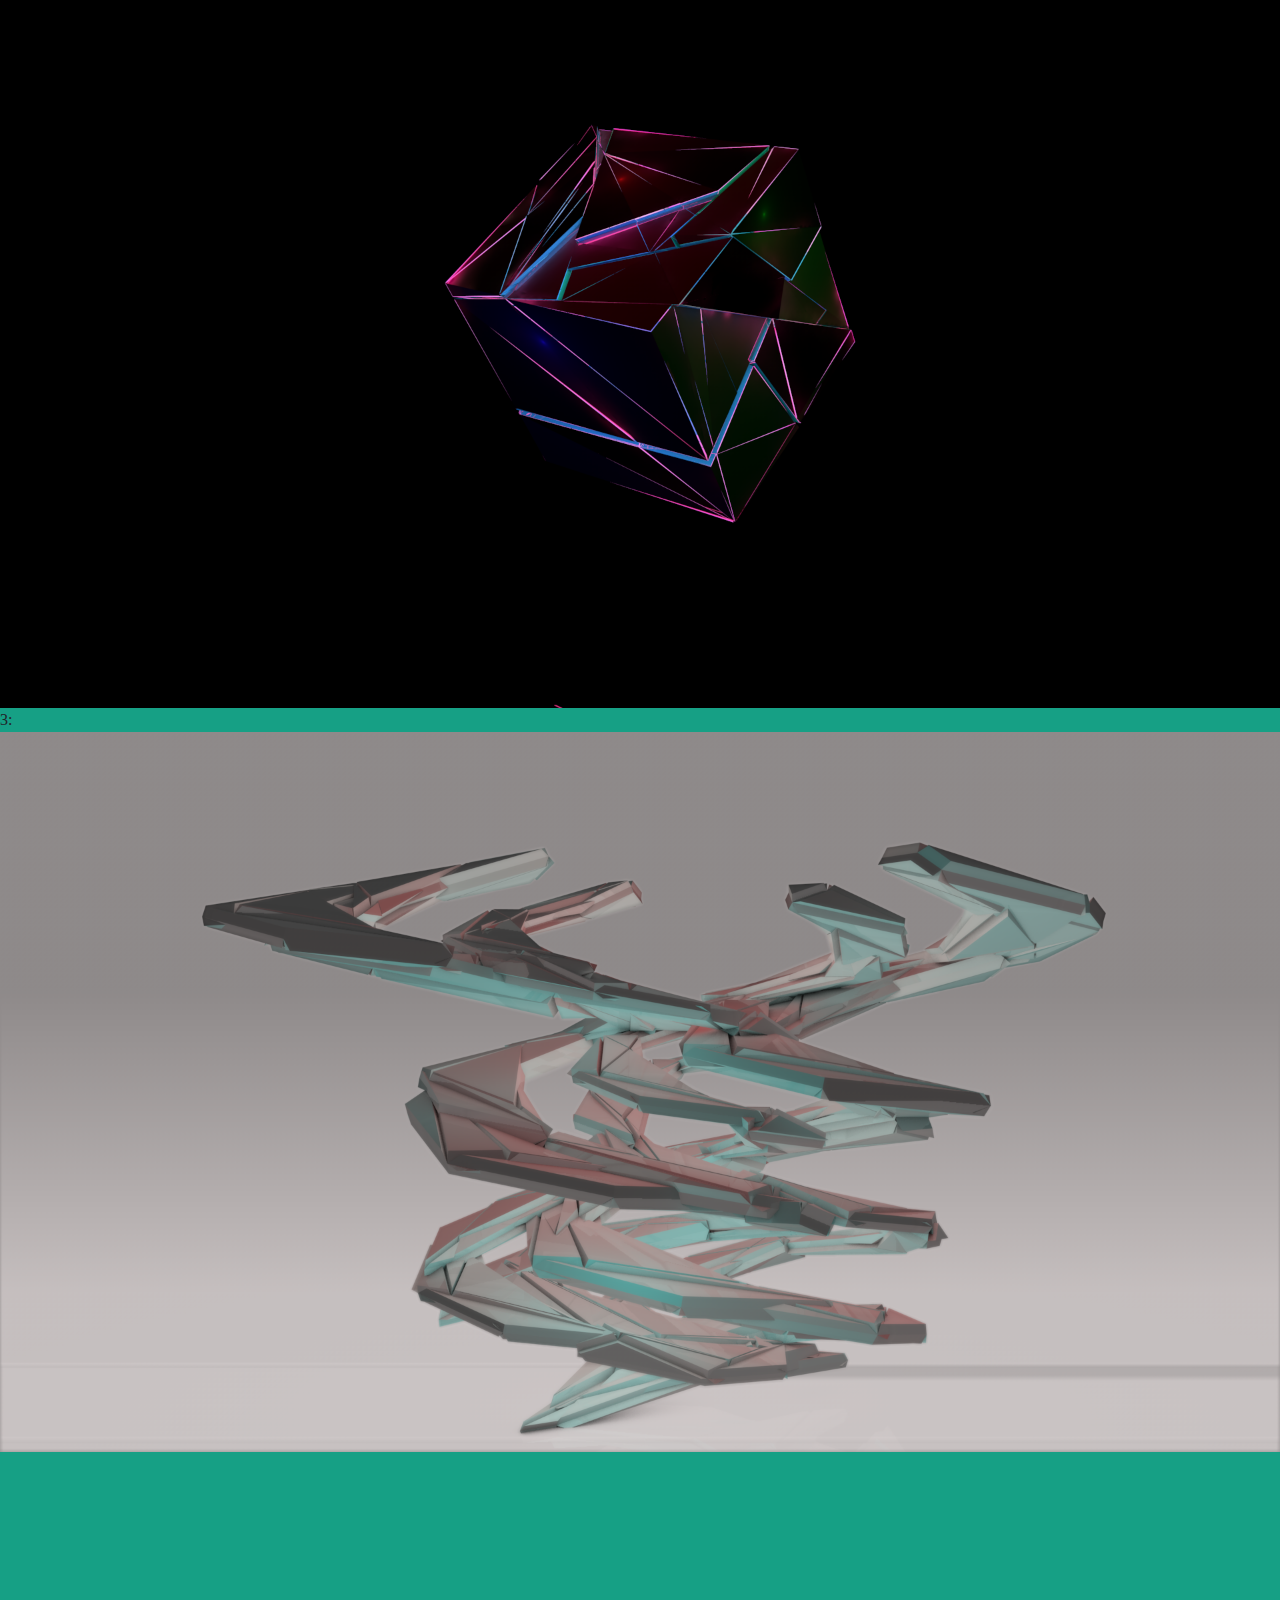
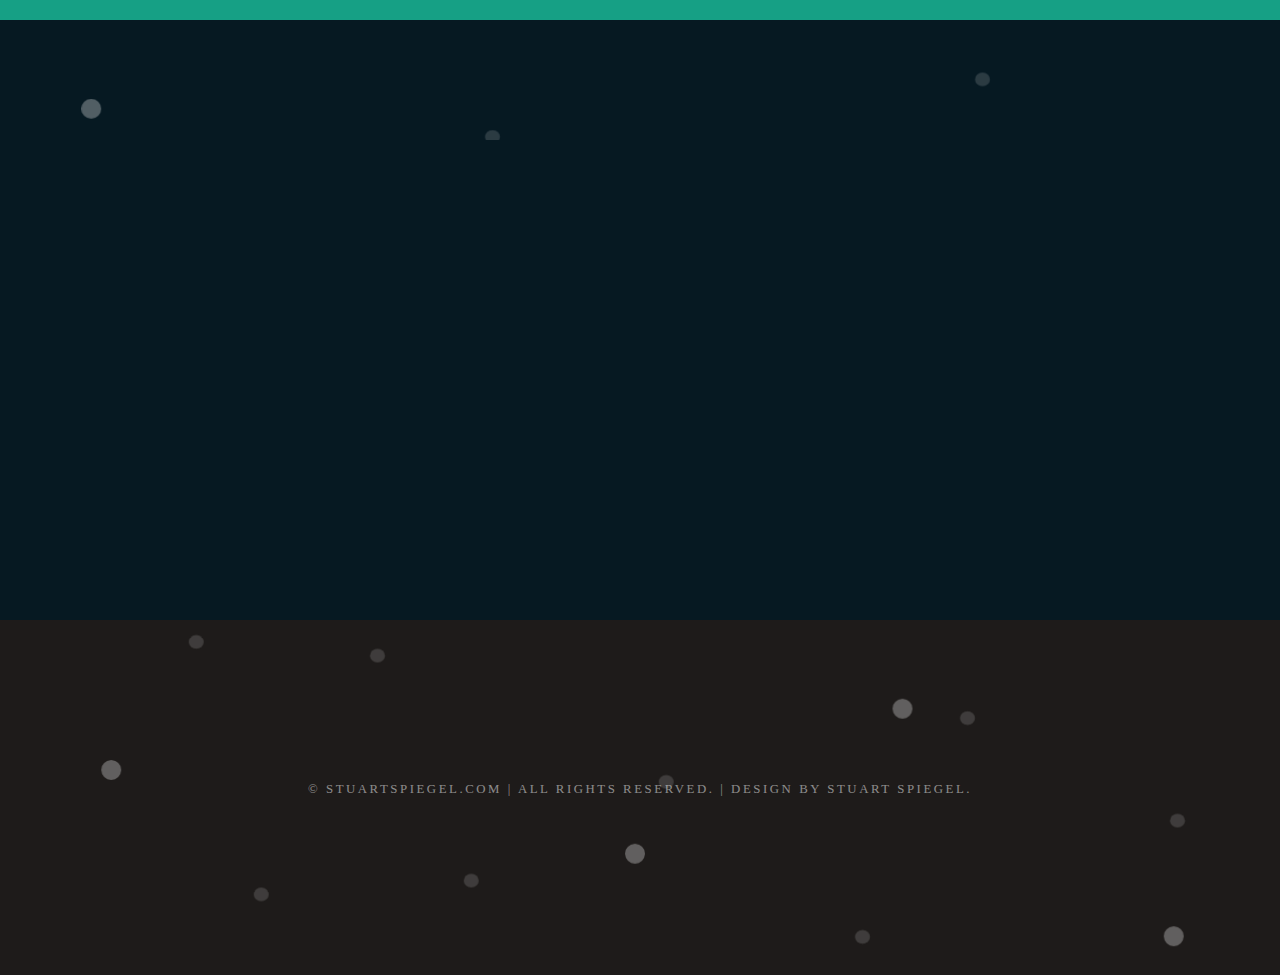
==== commit bdda5a99: "-Create new Pages-" ====
--- a/3D Artwork/3DArtwork.html
+++ b/3D Artwork/3DArtwork.html
@@ -28,7 +28,7 @@
             <li><a href="/Blog/blog.html">Blog</a></li>
             <li><a href="/Portfolio/Portfolio.html">Portfolio</a></li>
             <li><a href="/Contact/Contact.html">Contact</a></li>
-            <li><a href='/Music/music.html'>Music</a></li>
+            <li><a href='/chess/chess.html'>Chess</a></li>
             <li><a href="/Pages/pages.html">Pages</a></li>
         </ul>
       </div>
--- a/css/main.css
+++ b/css/main.css
@@ -4,7 +4,7 @@
 Author: Stuart Spiegel
 Date: 2/22/2019
 Updated: 6/25/2019
-Updated: 9/8/2019
+Updated: 9/25/2019
 */
 
 /*
@@ -48,13 +48,13 @@
 }
 
 h1, h2, h3 {
-	font-family: Arial, Helvetica, sans-serif;
-	font-size: 42;
+	font-family: Cambria, Cochin, Georgia, Times, 'Times New Roman', serif;
+	font-size: 40pt;
 	text-align: center;
-	letter-spacing: 18pt;
+	letter-spacing: 2pt;
 	margin: 0;
 	padding: 0;
-	color: #333333;
+	color: #15bf86;
 }
 h4 {
 	font-family: Verdana, Geneva, Tahoma, sans-serif;
@@ -72,6 +72,26 @@
 
 }
 
+/*Header 6 is designed for chess engine output and annotated PGN Files */
+h6 {
+text-emphasis: orange;
+text-align: center;
+word-wrap: inherit;
+-moz-text-decoration-color: #2DAAE4;
+text-decoration-color: #2DAAE4;
+color: #2DAAE4;
+}
+
+/*Header 7 is defined for social media title headers exclusively */
+h7 {
+text-emphasis: red;
+text-align: center;
+color: #2D2926;
+font-size: 22pt;
+align-content: center;
+align-self: center;
+align-items: center;
+}
 
 hr {
 margin: 17px 0 18px;
@@ -259,6 +279,7 @@
 	overflow-y: hidden;
 	padding: 1em -1em -1em 0em;
 	background: #333333;
+	font-family: 'Courier New', Courier, monospace;
 }
 
 
@@ -271,6 +292,7 @@
 		position: center;
 		overflow: hidden;
 		text-align: center;
+		font-family: 'Courier New', Courier, monospace;
 	}
 
 /*********************************************************************************/
@@ -306,7 +328,7 @@
 	#logo p
 	{
 		letter-spacing: 0.40em;
-		color: #FFF;
+		color: #15bf86;
 	}
 
 	#logo a
@@ -391,7 +413,7 @@
    }
    #menu li a:hover {
 	opacity: 1 !important;
-	background-color: #C4376B;
+	background-color: #2DAAE4;
    }
    #menu li a:hover:before {
 	right: 0;
@@ -400,26 +422,15 @@
 	bottom: 10%;
    }
 
-/** PAGE */
-
-#page
-{
-	position: relative;
-	overflow: auto;
-	align-content: center;
-	
-
-}
-
-
-/** CONTENT */
-
-#content
-{
-	float: left;
-	width: auto;
-	height: auto;
-	align-content: center;
+
+/** IFRAME STYLE */
+ iframe {
+    width: 100px;
+    height: 100px;
+    margin: 0 auto;
+	background-color: #2D2926;
+	display: block;
+	border-style: none;
 }
 
 /*********************************************************************************/
@@ -743,11 +754,3 @@
 	}
   }
   
-
-
-
-
-
-
-
-
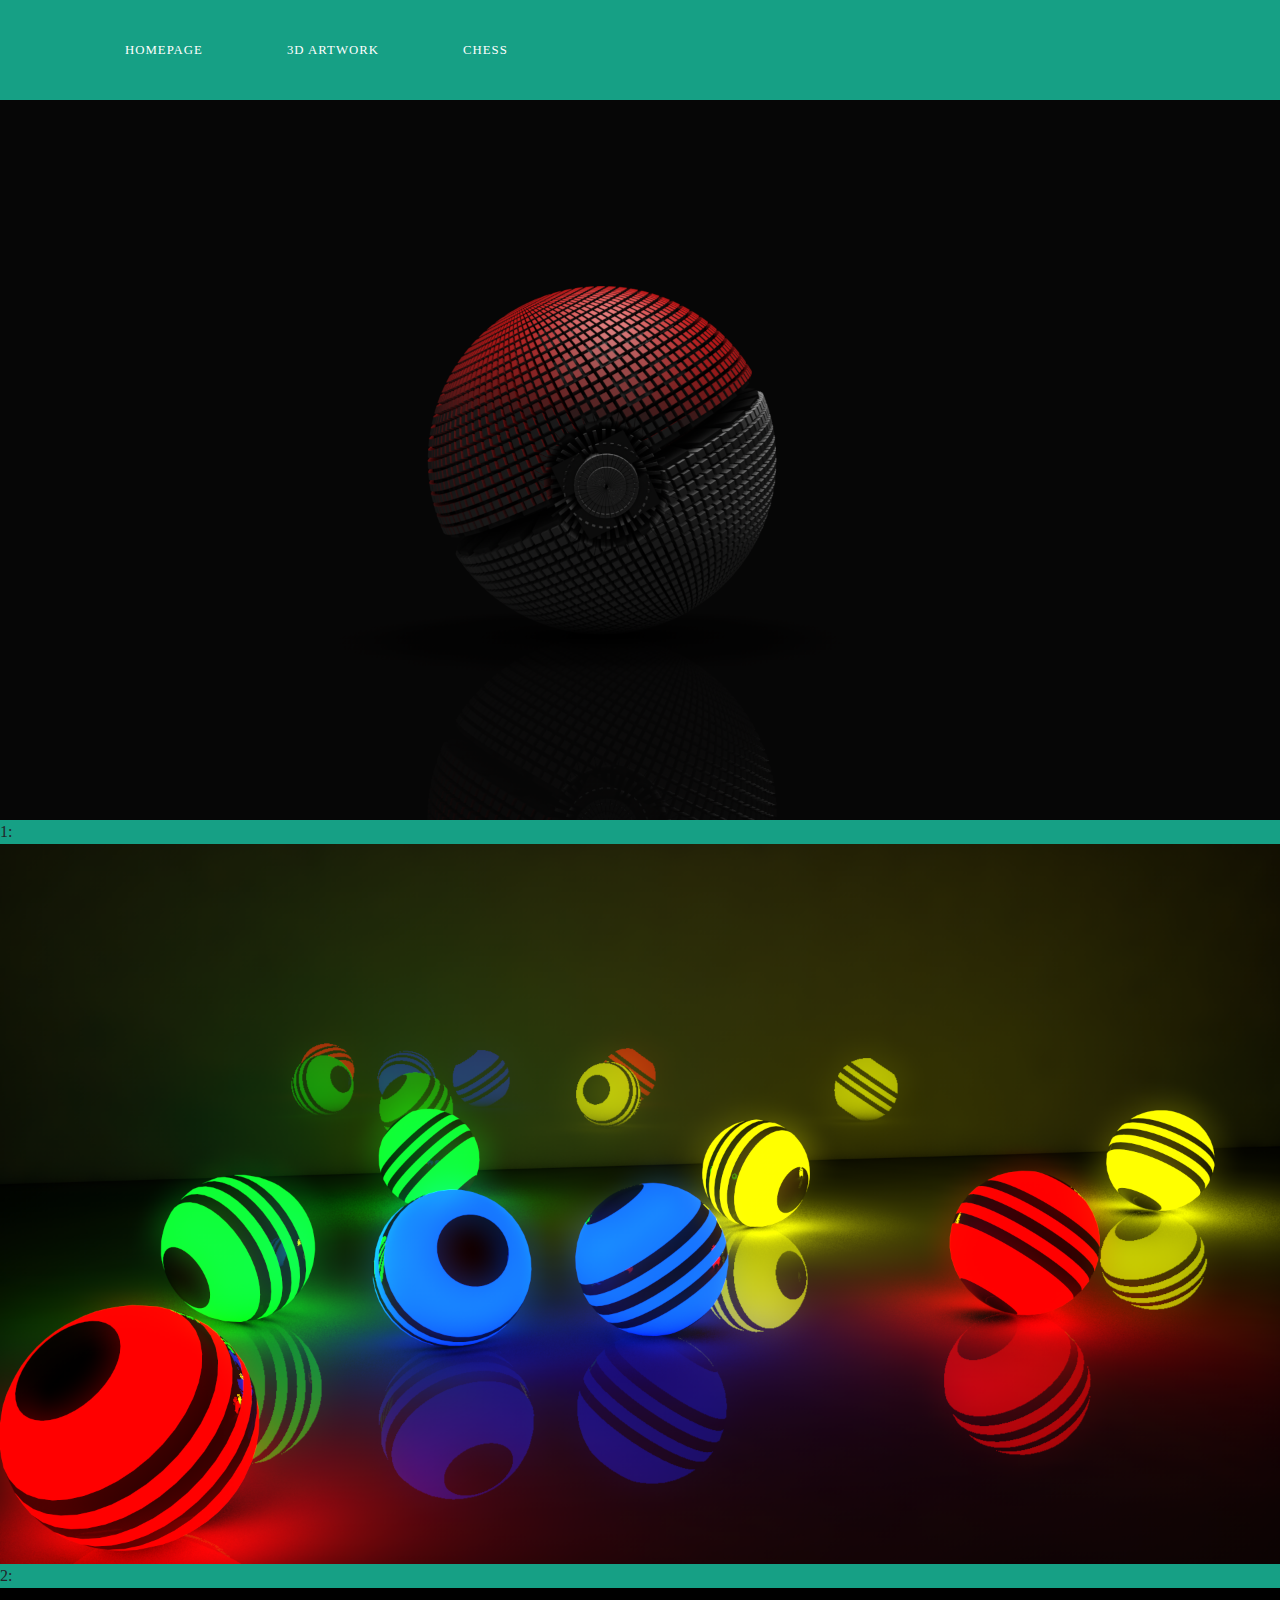
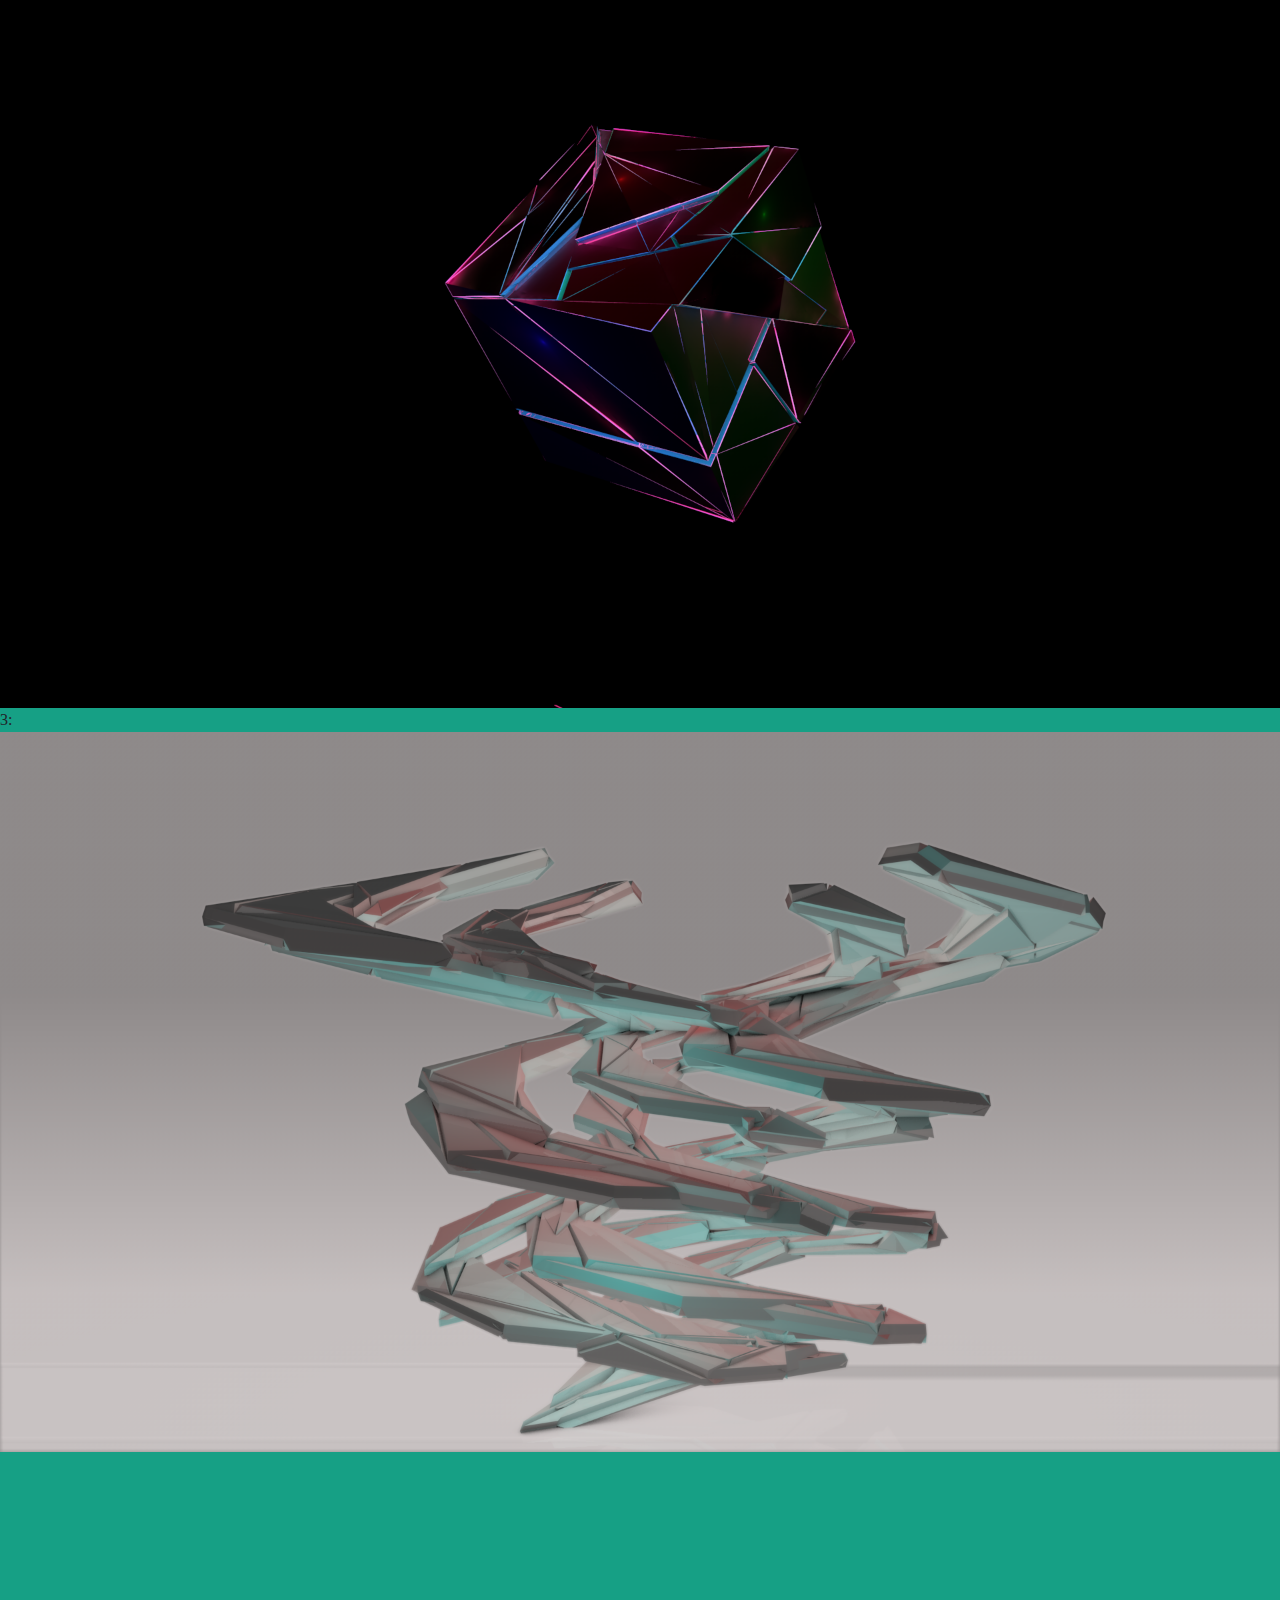
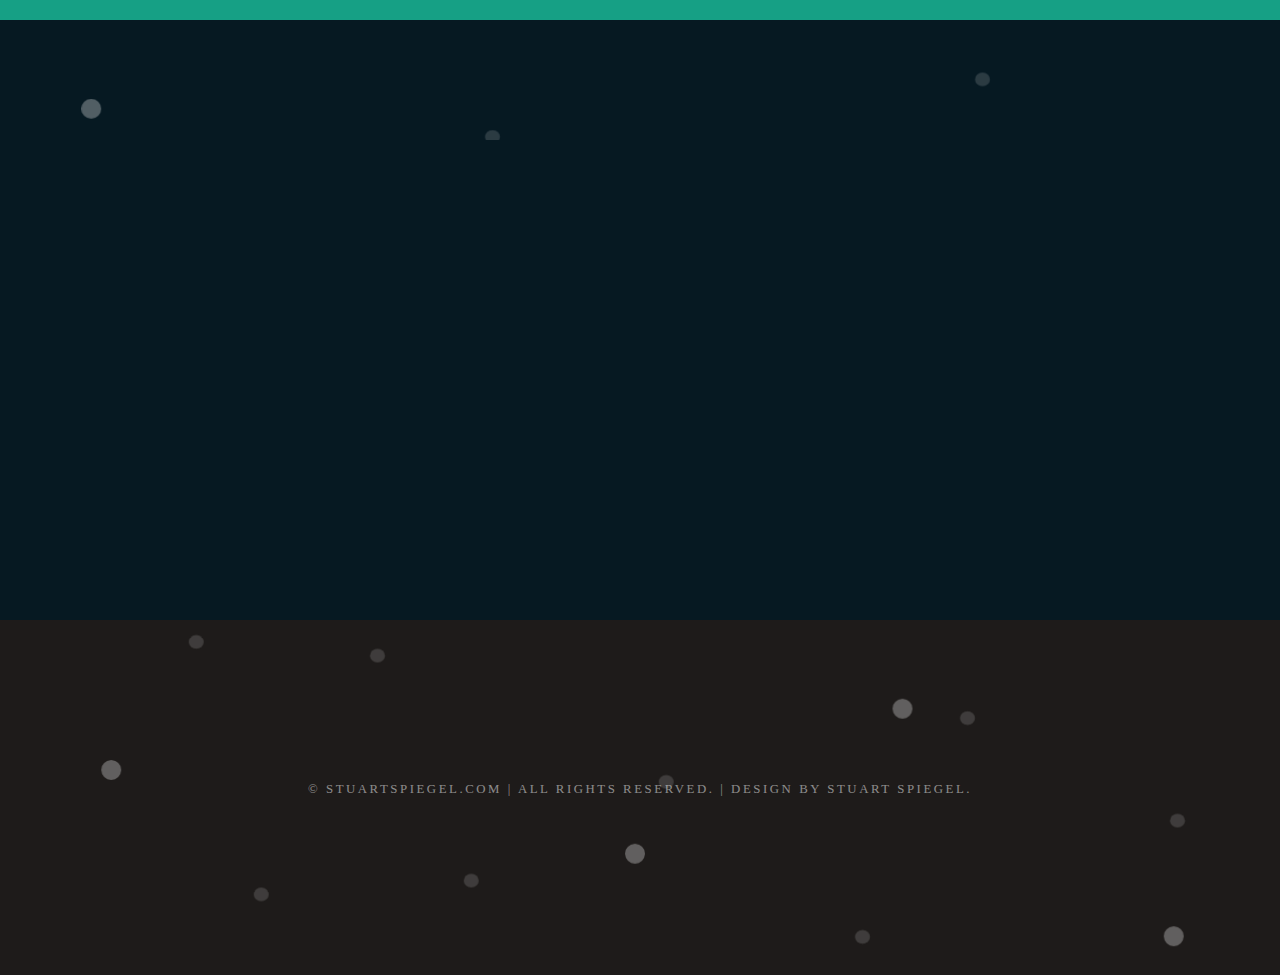
==== commit e95f5677: "remove pages" ====
--- a/3D Artwork/3DArtwork.html
+++ b/3D Artwork/3DArtwork.html
@@ -24,12 +24,8 @@
       <div id="menu" class="container">
         <ul>
           <li><a href="/index.html">Homepage</a></li>
-            <li><a href="/3D Artwork/3DArtwork.html">3D ArtWork</a></li>
-            <li><a href="/Blog/blog.html">Blog</a></li>
-            <li><a href="/Portfolio/Portfolio.html">Portfolio</a></li>
-            <li><a href="/Contact/Contact.html">Contact</a></li>
-            <li><a href='/chess/chess.html'>Chess</a></li>
-            <li><a href="/Pages/pages.html">Pages</a></li>
+          <li><a href="/3D Artwork/3DArtwork.html">3D ArtWork</a></li>
+          <li><a href='/chess/chess.html'>Chess</a></li>
         </ul>
       </div>
       <!-- end #menu -->
